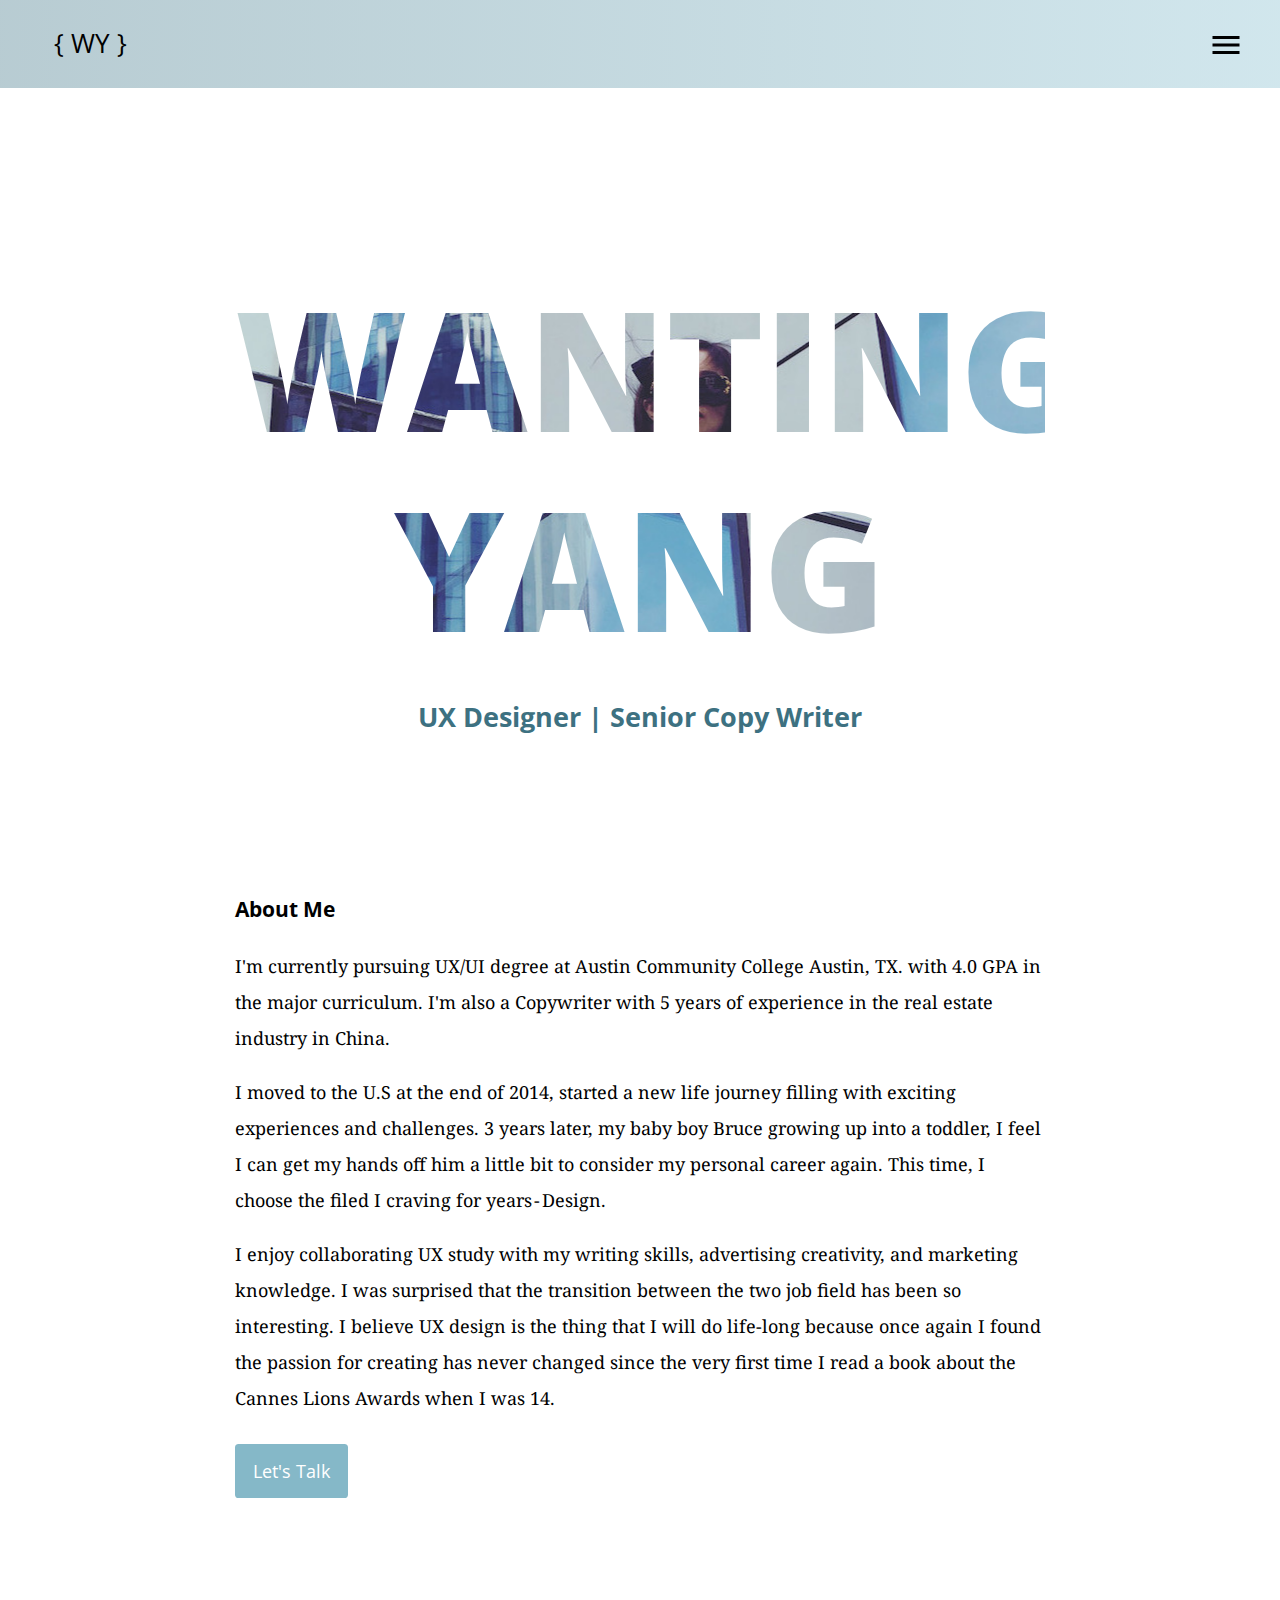
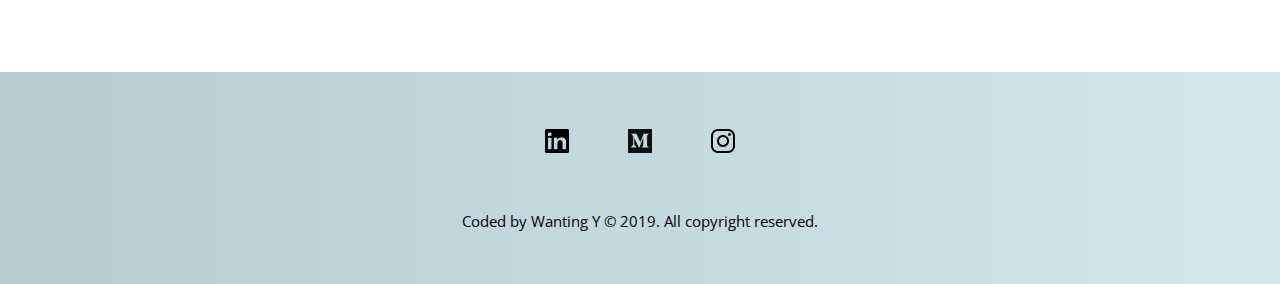
==== index.html @ 9196b795 "Add files via upload" ====
<!DOCTYPE html>
<html lang="en">
<head>
	<meta charset="UTF-8">
	<meta http-equiv="X-UA-Compatible" content="IE=edge">
    <meta name="viewport" content="width=device-width, initial-scale=1">
	<title>Wanting Yang - UX Designer</title>
	<link rel="icon" href="images/logo.png">
	<link rel="stylesheet" href="style.css">
	<link href="https://fonts.googleapis.com/icon?family=Material+Icons" rel="stylesheet">
</head>

<body>

	<header>
		<nav class="navbar">
			<span class="navbar-toggle" id="js-navbar-toggle">
				<svg xmlns="http://www.w3.org/2000/svg" width="24" height="24" viewBox="0 0 24 24"><path d="M0 0h24v24H0z" fill="none"/><path d="M3 18h18v-2H3v2zm0-5h18v-2H3v2zm0-7v2h18V6H3z"/></svg>
	        </span>
	        <a href="index.html" class="logo"> { WY } </a>
	        <ul class="main-nav" id="js-menu">
	            <li>
	                <a href="portfolio.html" class="nav-links strike">Portfolio</a>
	            </li>
	            <li>
	                <a href="resume.html" class="nav-links strike">Resumé</a>
	            </li>
	            <li>
	                <a href="contact.html" class="nav-links strike">Contact Me</a>
	            </li>
	        </ul>
		</nav>
	</header>

	<main>
		<section class="hero">
			<div class="image-mask">WANTING<br>YANG</div>
			<h2>UX Designer | Senior Copy Writer</h2>
		</section>

		<section>
			<h3>About Me</h3>
			<p>I'm currently pursuing UX/UI degree at Austin Community College Austin, TX. with 4.0 GPA in the major curriculum. I'm also a Copywriter with 5 years of experience in the real estate industry in China.</p>
			<p>I moved to the U.S at the end of 2014, started a new life journey filling with exciting experiences and challenges. 3 years later, my baby boy Bruce growing up into a toddler, I feel I can get my hands off him a little bit to consider my personal career again. This time, I choose the filed I craving for years - Design.</p>
			<p>I enjoy collaborating UX study ﻿with ﻿my writing skills, advertising creativity, and marketing knowledge. I was surprised that the transition between the two job field has been so interesting. I believe UX design is the thing that I will do life-long because once again I found the passion for creating has never changed since the very first time I read a book about the Cannes Lions Awards when I was 14.</p>
			<a href="contact.html" class="link-button" >Let's Talk</a>	
		</section>
	</main>

	<footer>
	    <div class="social">
	        <a href="https://www.linkedin.com/in/wanting-yang-ux/">
	            <img src="images/linkedin.png" width="24" height="24" alt="Linkedin">
	        </a>
	        <a href="https://medium.com/@sashidesuyo">
	            <img src="images/medium.png" width="24" height="24" alt="Medium">
	        </a>
	        <a href="https://www.instagram.com">
	            <img src="images/instagram.png" width="24" height="24" alt="Instagram">
	        </a>
	    </div>
	    <p>Coded by Wanting Y &copy 2019. All copyright reserved.</p>
	</footer>

	<script>
		let mainNav = document.getElementById('js-menu');
		let navBarToggle = document.getElementById('js-navbar-toggle');

		navBarToggle.addEventListener('click', function () {
		    
		    mainNav.classList.toggle('active');
		});
	</script>

</body>

</html>
---- style.css ----
@import url('https://fonts.googleapis.com/css?family=Noto+Serif|Open+Sans&display=swap');

/* ==========================================================================
 Master page layout
========================================================================== */
body {
	margin: 0;
}
main {
	margin: auto;
	max-width: 45rem;
	padding: 2rem;
}
img {
	max-width: 100%;
}
figure {
	text-align: center;
}
figcaption {
	font-size: var(--size-one-down);
}
/* ==========================================================================
 Colors
========================================================================== */
html {
	--color-primary-blue: #85B8C8;
	--color-secondary-blue: #3D7181;
	--color-primary-yellow: #F9E79F;
	--color-secondary-yellow: #B9770E;
}
a {
	color: #000;
}
/* ==========================================================================
 Typography
========================================================================== */
html {
	--font-primary: 'Noto Serif', serif;
	--font-secondary: 'Open Sans', sans-serif;

	--size-ratio: 1.2;

	--size-one-up: calc( 1rem * var(--size-ratio));
	--size-two-up: calc(var(--size-one-up) * var(--size-ratio));
	--size-three-up: calc(var(--size-two-up) * var(--size-ratio));
	--size-four-up: calc(var(--size-three-up) * var(--size-ratio));
	--size-five-up: calc(var(--size-four-up) * var(--size-ratio));
	--size-six-up: calc(var(--size-five-up) * var(--size-ratio));

	--size-one-down: calc( 1rem / var(--size-ratio));
	
	font-family: var(--font-primary); 
	font-size: 16px;
	line-height: 2;
}

h1, h2, h3, h4, h5, h6 {
	font-family: var(--font-secondary);
}
h1 {
	font-family: var(--font-primary);
	line-height: 1.5;
} 
h2 {
	color: var(--color-secondary-blue);
}
h3 {
	margin: 0;
}
h4 {
	color: #aaa;
	margin-top: 0;
	margin-bottom: 2rem;
}

/* ==========================================================================
 Component
========================================================================== */
/* button */

.link-button {
	background-color: var(--color-primary-blue);
	border-radius: .2rem;
	color: white;
	display: inline-block;
	font-family: var(--font-secondary);
	margin: 10px auto;
	padding: .5rem 1rem;
	text-decoration: none;
}
.link-button:active {
	background-color: var(--color-primary-blue);	
}
.link-button:focus {
	background-color: var(--color-primary-blue);
}
.link-button:hover {
	background-color: var(--color-primary-yellow);
	color: white;
}

/* header image */
.hero-img {
	height: 50vh;
	object-fit: cover;
	object-position: center;
	position: relative;
	width: 100vw;
}
/* ==========================================================================
 Navigation 
========================================================================== */
nav li {
	margin: 30px auto;
	padding: 0;
	text-align: center;
}
.navbar {
    background: linear-gradient(90deg, rgba(113,153,166,0.5) 0%, rgba(163,206,219,0.5) 100%);
    font-family: var(--font-secondary);
    padding: 1rem;
}
.main-nav {
	display: none;
	list-style: none;
	margin: 15%;
	padding: 0;
}
.active {
	display: block;
}
.logo, .nav-links {
	color: black;
	font-size: var(--size-two-up);
	text-decoration: none;
}
.logo {
	padding-left: 2rem;
}
.navbar-toggle {
	cursor: pointer;
	position: absolute;
	right: 2rem;
	top: 1.5rem;
}
.navbar-toggle svg {
	height: 36px;
	width: 36px;
}
.logo:hover, a:hover {
	color: var(--color-secondary-blue);
}
.navbar-toggle svg:hover {
	fill: var(--color-secondary-blue);
}
.logo:active, a:active {
	color: var(--color-primary-blue);
}
.navbar-toggle svg:active {
	fill: var(--color-primary-blue);
}
.strike {
	position: relative;
}
.strike:hover:after {
	animation: strike .5s ease-in-out forwards;
	background: var(--color-secondary-blue);
	content: ' ';
	height: 2px;
	left: -15%;
	position: absolute;
	top: 50%;
	width: 130%;
}
@keyframes strike {
	0% {
		width: 0;
	}
	100% {
		width: 130%;
	}
}

/* ==========================================================================
 Homepage
========================================================================== */
.hero {
	margin: 8em 0;
}
.image-mask {
	background-size: cover;
    background: url(images/portrait.JPG) no-repeat fixed;
    background-position: center;
    font-family: var(--font-secondary);
    font-size: 15vw;
    font-weight: 800;
    line-height: 1.2;
    text-align: center;
    -webkit-background-clip: text;
    -webkit-text-fill-color: transparent; 
}
.hero h2 {
	text-align: center;
}
@media (min-width: 320px) {
	html {
		font-size: 18px;
	}
}
@media (min-width: 1200px) {
	.image-mask {
		font-size: 13vw;
	}
}
@media (min-width: 1400px) {
	.image-mask {
		font-size: 11vw;
	}
}@media (min-width: 1600px) {
	.image-mask {
		font-size: 9vw;
	}
}
/* ==========================================================================
 Portfolio
========================================================================== */
.portfolio-page-width {
	max-width: 80%;
}

blockquote {
	border-left: 5px solid var(--color-primary-blue);
	font-style: italic;
	font-size: var(--size-one-up);
	margin: 5rem 0;
	padding: 0 3rem;
}
.quote {
	font-size: 3rem;
	line-height: 0.6em;
	opacity: 0.2;
}
.grid {
	align-items: center;
	display: grid;
	grid-template-columns: 1fr;
}
.project-cover {
	height: 55vh;
	object-fit: cover;
	object-position: center;
	position: relative;
	width: 100vw;
}
.project-text1 {
	background: linear-gradient(90deg, rgba(249,231,159,0.6) 0%, rgba(250,239,196,0.6) 100%);
}
.project-text2 {
	background: linear-gradient(90deg, rgba(113,153,166,0.5) 0%, rgba(163,206,219,0.5) 100%);
}
.project-text1, .project-text2 {
	font-family: var(--font-secondary);
	height: 55vh;
	overflow: hidden;
	padding: 0 2rem;
	text-align: center;
}
.project-text1 h2, .project-text2 h2 {
	color: unset;
	padding-top: 1rem;
	text-transform: uppercase;
}
.project-text1 a {
	color: var(--color-secondary-yellow);
	text-decoration: none;
}
.project-text2 a {
	color: var(--color-secondary-blue);
	text-decoration: none;
}
.project-text1 a:hover {
	color: var(--color-secondary-blue);
}
.project-text2 a:hover {
	color: var(--color-secondary-yellow);
}
.project-text1 a:active, .project-text2 a:active {
	color: var(--color-secondary-blue);
}

@media (min-width: 320px) {
	html {
		font-size: 18px;
	}
}
@media (min-width: 900px) {
	main {
		margin: auto;
		max-width: 45rem;
	}
	.grid {
		grid-template-columns: repeat(2,1fr);
	}
	.grid div:nth-child(3) {
		grid-column-start: 2;
		grid-column-end: 3; 
	}
	.grid div:nth-child(4) {
		grid-column-start: 1;
		grid-column-end: 2; 
		grid-row-start: 2;
	}
	.grid div:nth-child(7) {
		grid-column-start: 2;
		grid-column-end: 3; 
	}
	.grid div:nth-child(8) {
		grid-column-start: 1;
		grid-column-end: 2; 
		grid-row-start: 4;
	}
	.grid div:nth-child(11) {
		grid-column-start: 2;
		grid-column-end: 3; 
	}
	.grid div:nth-child(12) {
		grid-column-start: 1;
		grid-column-end: 2; 
		grid-row-start: 6;
	}
}
/* ==========================================================================
Project page
========================================================================== */
.article-space {
	margin: 3rem 0;
}
.article-bullet {
	color: #666;
	font-style: italic;
	font-weight: 700;
}
.article-style {
	border-left: 3px solid var(--color-primary-blue);
	padding: 0 2rem;
}
.feature-text {
	font-size: var(--size-one-up);
	font-weight: 700;
}
@media (min-width: 320px) {
	html {
		font-size: 18px;
	}
}

/* ==========================================================================
Resume
========================================================================== */

div ul {
	display: inline-block;
	padding-left: 0;
}
h1 {
	margin: 0;
}
.resume-layout {
	padding: 2rem 0;
}
.tools-logo {
	margin-top: 2rem;
	text-align: center;
	padding-bottom: 2.5rem;
}
.tools-logo img {
	padding: 1rem;
}
.skills-hashtag {
	display: grid;
	grid-template-columns: repeat(2, 1fr);
	grid-gap: 1.5rem;
	padding-top: 2rem;
}
.hashtag-style {
	background: var(--color-primary-yellow);
	border-radius: 0 1rem 0 0 ;
	padding: 0.5rem 1rem;
}
@media (min-width: 320px) {
	html {
		font-size: 18px;
	}
}
@media (min-width: 660px) {
	.resume-layout {
		align-items: flex-start;
		display: flex;
		justify-content: space-between;
	}
	.resume-left-col {
		max-width: 40%;
	}
	.resume-right-col {
		margin-left: 5rem;
		max-width: 60%;
	}
	.skills-hashtag {
		display: grid;
		grid-template-columns: repeat(3, 1fr);
		grid-gap: 1.5rem;
	}
}

/* ==========================================================================
Contact form
========================================================================== */
input, textarea {
	border: solid 1px var(--color-secondary-blue);
	font-family: var(--font-secondary);
	height: 40px;
	padding: 0 15px;
	width: 220px;
}
input {
	border-bottom: none;
}
textarea {
	min-height: 100px;
	padding-top: 15px;
}
input[type="submit"] {
	background: var(--color-primary-blue);
	border: none;
	border-radius: .2rem;
	color: #fff;
	margin-top: 1rem;
	min-width: 252px;
}
input[type="submit"]:hover {
	background-color: var(--color-primary-yellow);
}
input[type="submit"]:active {
	background-color: var(--color-primary-blue);
}
.form {
	text-align: center;
}
@media (min-width: 320px) {
	html {
		font-size: 18px;
	}
}
@media (min-width: 660px) {
	input, textarea {
		font-size: 1rem;
		height: 60px;
		width: 500px;
	}
	textarea {
		min-width: 500px;
		min-height: 160px;
	}
	input[type="submit"] {
		min-width: 532px;
	}
}

/* ==========================================================================
 Footer 
========================================================================== */
footer {
	background: linear-gradient(90deg, rgba(113,153,166,0.5) 0%, rgba(163,206,219,0.5) 100%);
	margin-top: 10%;
	padding: 2rem;
}
footer p {
	font-family: var(--font-secondary);
	font-size:var(--size-one-down);
	line-height: 24px;
	padding-top: 30px;
	text-align: center;
}
.social {
	padding-top: 20px;
	text-align: center;
}
.social a {
	margin: 1.5rem;
	text-decoration: none;
}
.social img:hover {
	opacity: 0.6
}
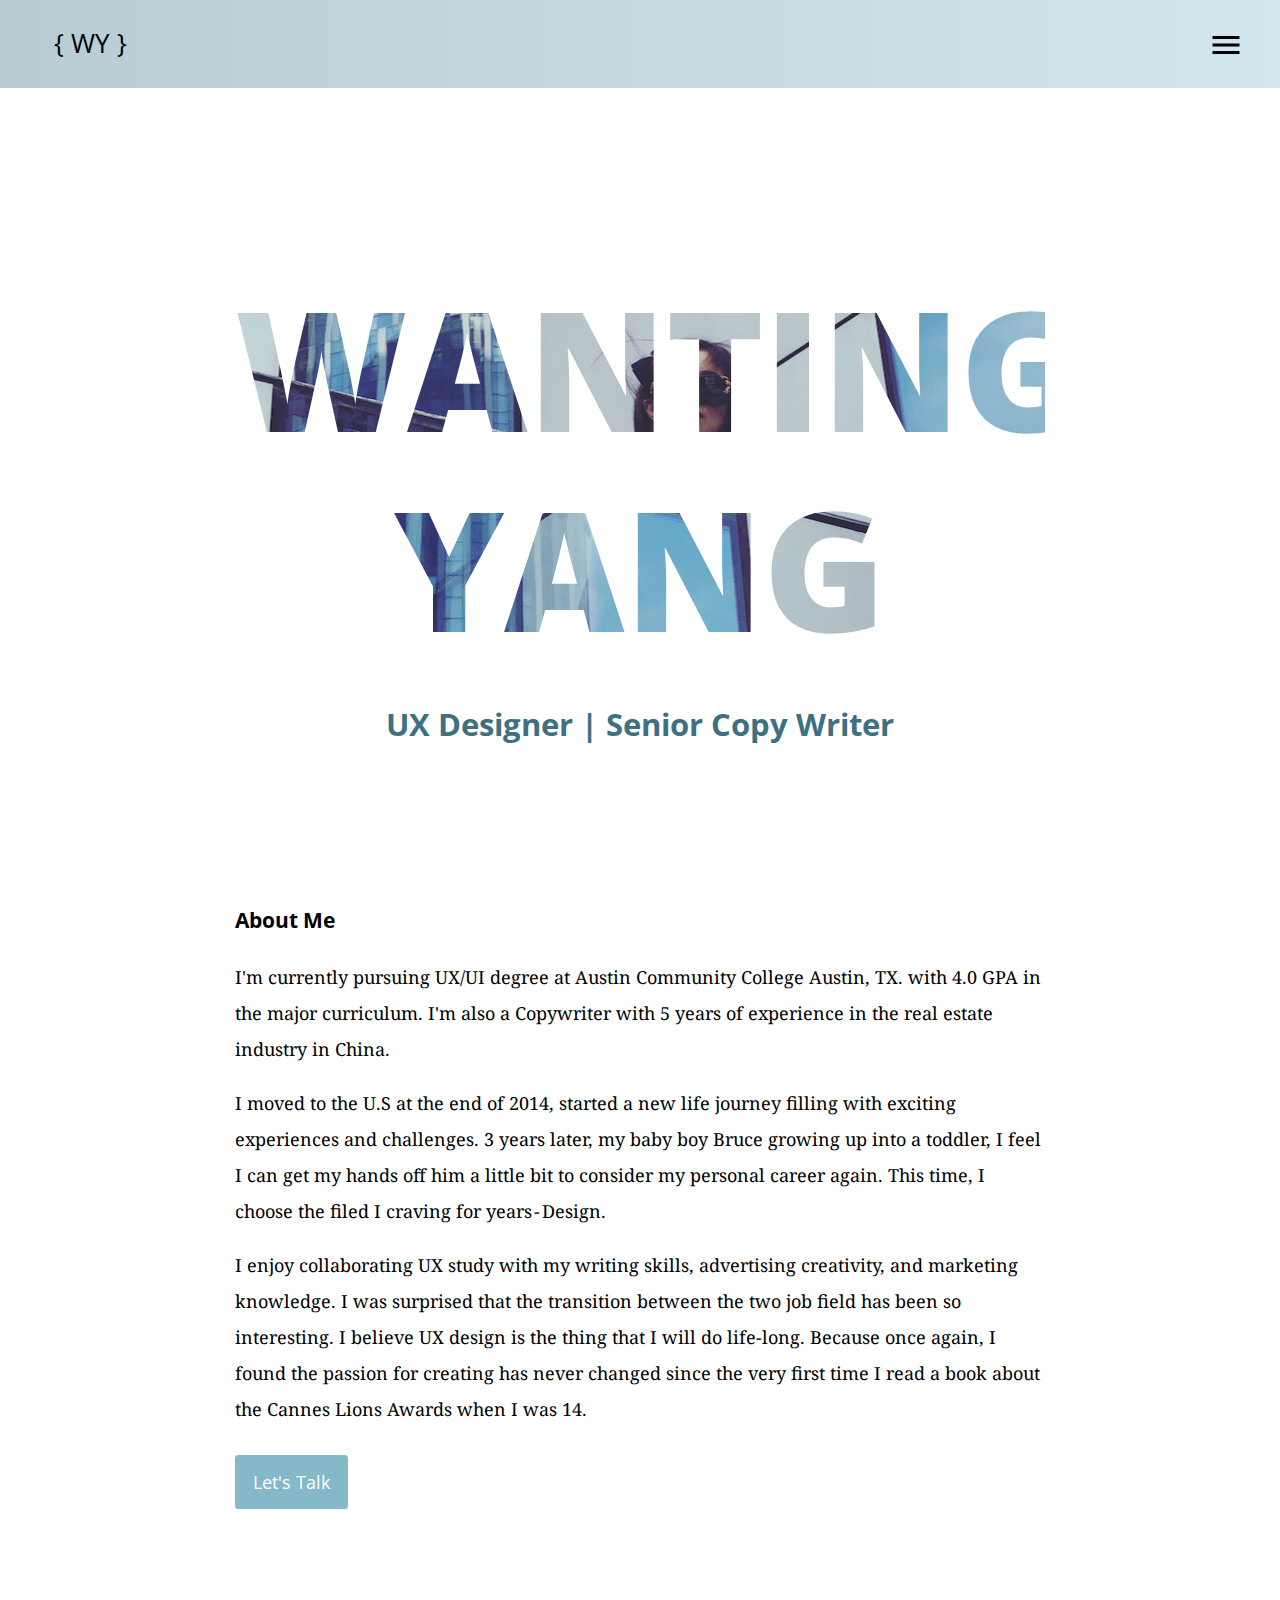
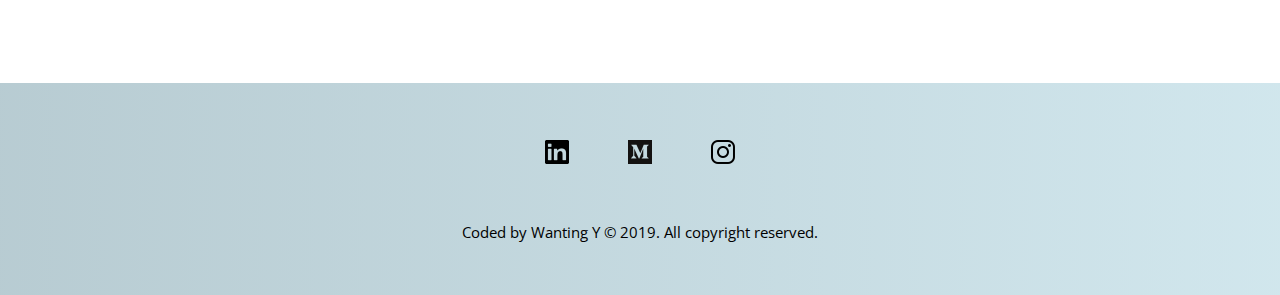
==== commit b3015231: "Add files via upload" ====
--- a/index.html
+++ b/index.html
@@ -42,7 +42,7 @@
 			<h3>About Me</h3>
 			<p>I'm currently pursuing UX/UI degree at Austin Community College Austin, TX. with 4.0 GPA in the major curriculum. I'm also a Copywriter with 5 years of experience in the real estate industry in China.</p>
 			<p>I moved to the U.S at the end of 2014, started a new life journey filling with exciting experiences and challenges. 3 years later, my baby boy Bruce growing up into a toddler, I feel I can get my hands off him a little bit to consider my personal career again. This time, I choose the filed I craving for years - Design.</p>
-			<p>I enjoy collaborating UX study ﻿with ﻿my writing skills, advertising creativity, and marketing knowledge. I was surprised that the transition between the two job field has been so interesting. I believe UX design is the thing that I will do life-long because once again I found the passion for creating has never changed since the very first time I read a book about the Cannes Lions Awards when I was 14.</p>
+			<p>I enjoy collaborating UX study ﻿with ﻿my writing skills, advertising creativity, and marketing knowledge. I was surprised that the transition between the two job field has been so interesting. I believe UX design is the thing that I will do life-long. Because once again, I found the passion for creating has never changed since the very first time I read a book about the Cannes Lions Awards when I was 14.</p>
 			<a href="contact.html" class="link-button" >Let's Talk</a>	
 		</section>
 	</main>
--- a/style.css
+++ b/style.css
@@ -53,7 +53,7 @@
 	
 	font-family: var(--font-primary); 
 	font-size: 16px;
-	line-height: 2;
+	line-height: 1.5;
 }
 
 h1, h2, h3, h4, h5, h6 {
@@ -74,7 +74,12 @@
 	margin-top: 0;
 	margin-bottom: 2rem;
 }
-
+@media (min-width: 420px) {
+	html {
+		font-size: 18px;
+		line-height: 2;
+	}
+}
 /* ==========================================================================
  Component
 ========================================================================== */
@@ -136,18 +141,15 @@
 	font-size: var(--size-two-up);
 	text-decoration: none;
 }
-.logo {
-	padding-left: 2rem;
-}
 .navbar-toggle {
 	cursor: pointer;
 	position: absolute;
-	right: 2rem;
-	top: 1.5rem;
+	right: 1rem;
+	top: 1.2rem;
 }
 .navbar-toggle svg {
-	height: 36px;
-	width: 36px;
+	height: 30px;
+	width: 30px;
 }
 .logo:hover, a:hover {
 	color: var(--color-secondary-blue);
@@ -182,31 +184,55 @@
 		width: 130%;
 	}
 }
-
+@media (min-width: 420px) {
+	.logo {
+		padding-left: 2rem;
+	}
+	.navbar-toggle {
+		right: 2rem;
+		top: 1.5rem;
+	}
+	.navbar-toggle svg {
+		height: 36px;
+		width: 36px;
+	}
+}
 /* ==========================================================================
  Homepage
 ========================================================================== */
 .hero {
-	margin: 8em 0;
+	margin: 3em 0;
 }
 .image-mask {
 	background-size: cover;
-    background: url(images/portrait.JPG) no-repeat fixed;
+    background: url(images/portrait.JPG);
     background-position: center;
     font-family: var(--font-secondary);
     font-size: 15vw;
-    font-weight: 800;
-    line-height: 1.2;
+    line-height: 1;
     text-align: center;
     -webkit-background-clip: text;
     -webkit-text-fill-color: transparent; 
 }
 .hero h2 {
-	text-align: center;
-}
-@media (min-width: 320px) {
-	html {
-		font-size: 18px;
+	font-size: var(--size-two-up);
+	text-align: center;
+}
+@media (min-width: 800px) {
+	.hero {
+		margin: 8em 0;
+	}
+	.image-mask {
+	    background: url(images/portrait.JPG) no-repeat fixed;
+	    background-position: center;
+	    font-size: 15vw;
+	    font-weight: 800;
+	    line-height: 1.2;
+	    -webkit-background-clip: text;
+	    -webkit-text-fill-color: transparent;
+	}
+	.hero h2 {
+		font-size: var(--size-three-up);
 	}
 }
 @media (min-width: 1200px) {
@@ -290,11 +316,6 @@
 	color: var(--color-secondary-blue);
 }
 
-@media (min-width: 320px) {
-	html {
-		font-size: 18px;
-	}
-}
 @media (min-width: 900px) {
 	main {
 		margin: auto;
@@ -350,11 +371,6 @@
 	font-size: var(--size-one-up);
 	font-weight: 700;
 }
-@media (min-width: 320px) {
-	html {
-		font-size: 18px;
-	}
-}
 
 /* ==========================================================================
 Resume
@@ -380,7 +396,7 @@
 }
 .skills-hashtag {
 	display: grid;
-	grid-template-columns: repeat(2, 1fr);
+	grid-template-columns: repeat(1fr);
 	grid-gap: 1.5rem;
 	padding-top: 2rem;
 }
@@ -389,12 +405,14 @@
 	border-radius: 0 1rem 0 0 ;
 	padding: 0.5rem 1rem;
 }
-@media (min-width: 320px) {
-	html {
-		font-size: 18px;
-	}
-}
-@media (min-width: 660px) {
+@media (min-width: 420px) {
+	.skills-hashtag {
+		display: grid;
+		grid-template-columns: repeat(2, 1fr);
+		grid-gap: 1.5rem;
+	}
+}
+@media (min-width: 800px) {
 	.resume-layout {
 		align-items: flex-start;
 		display: flex;
@@ -448,11 +466,6 @@
 .form {
 	text-align: center;
 }
-@media (min-width: 320px) {
-	html {
-		font-size: 18px;
-	}
-}
 @media (min-width: 660px) {
 	input, textarea {
 		font-size: 1rem;
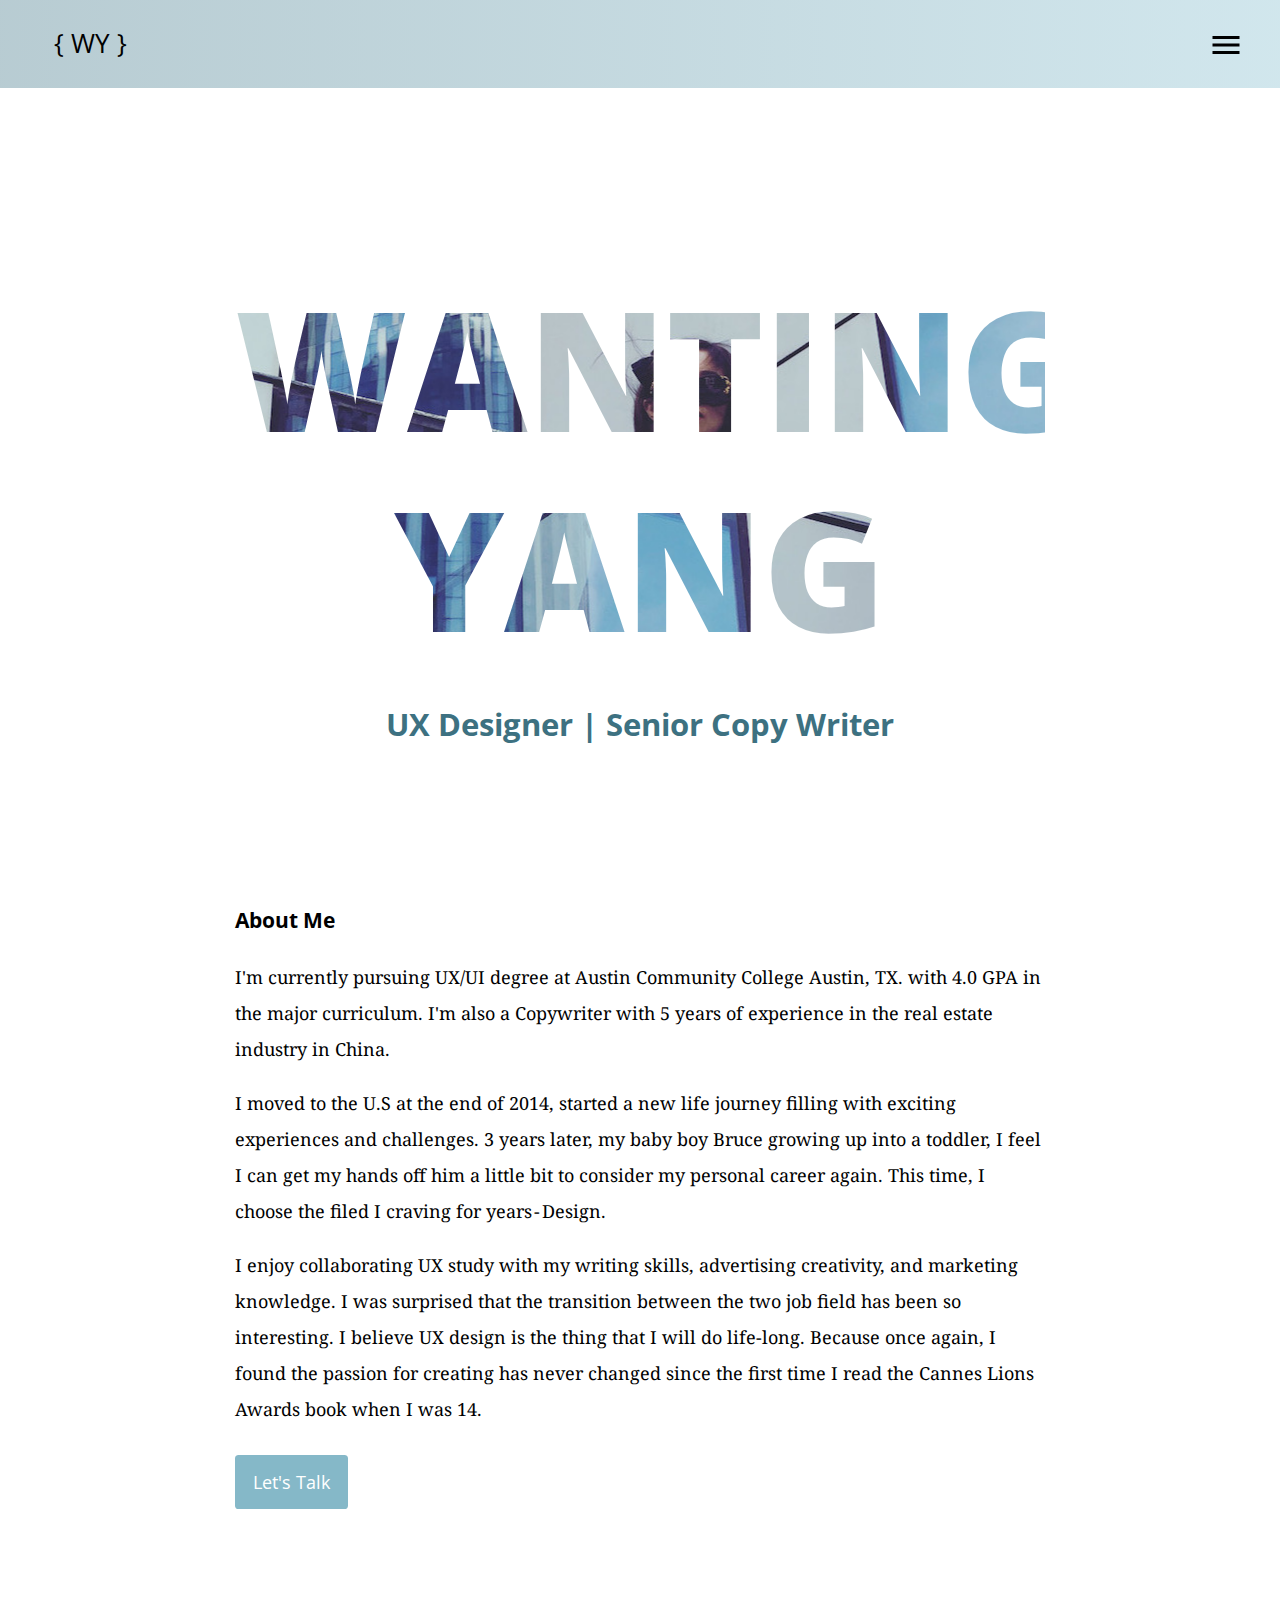
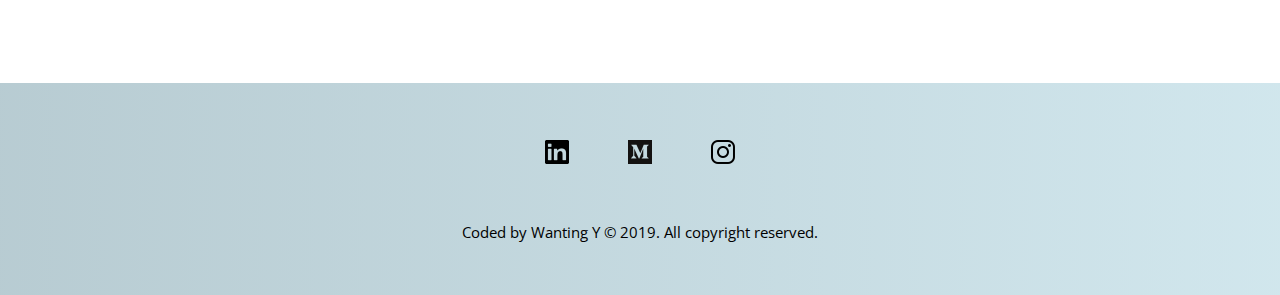
==== commit fb5db71d: "Add files via upload" ====
--- a/index.html
+++ b/index.html
@@ -42,7 +42,7 @@
 			<h3>About Me</h3>
 			<p>I'm currently pursuing UX/UI degree at Austin Community College Austin, TX. with 4.0 GPA in the major curriculum. I'm also a Copywriter with 5 years of experience in the real estate industry in China.</p>
 			<p>I moved to the U.S at the end of 2014, started a new life journey filling with exciting experiences and challenges. 3 years later, my baby boy Bruce growing up into a toddler, I feel I can get my hands off him a little bit to consider my personal career again. This time, I choose the filed I craving for years - Design.</p>
-			<p>I enjoy collaborating UX study ﻿with ﻿my writing skills, advertising creativity, and marketing knowledge. I was surprised that the transition between the two job field has been so interesting. I believe UX design is the thing that I will do life-long. Because once again, I found the passion for creating has never changed since the very first time I read a book about the Cannes Lions Awards when I was 14.</p>
+			<p>I enjoy collaborating UX study ﻿with ﻿my writing skills, advertising creativity, and marketing knowledge. I was surprised that the transition between the two job field has been so interesting. I believe UX design is the thing that I will do life-long. Because once again, I found the passion for creating has never changed since the first time I read the Cannes Lions Awards book when I was 14.</p>
 			<a href="contact.html" class="link-button" >Let's Talk</a>	
 		</section>
 	</main>
